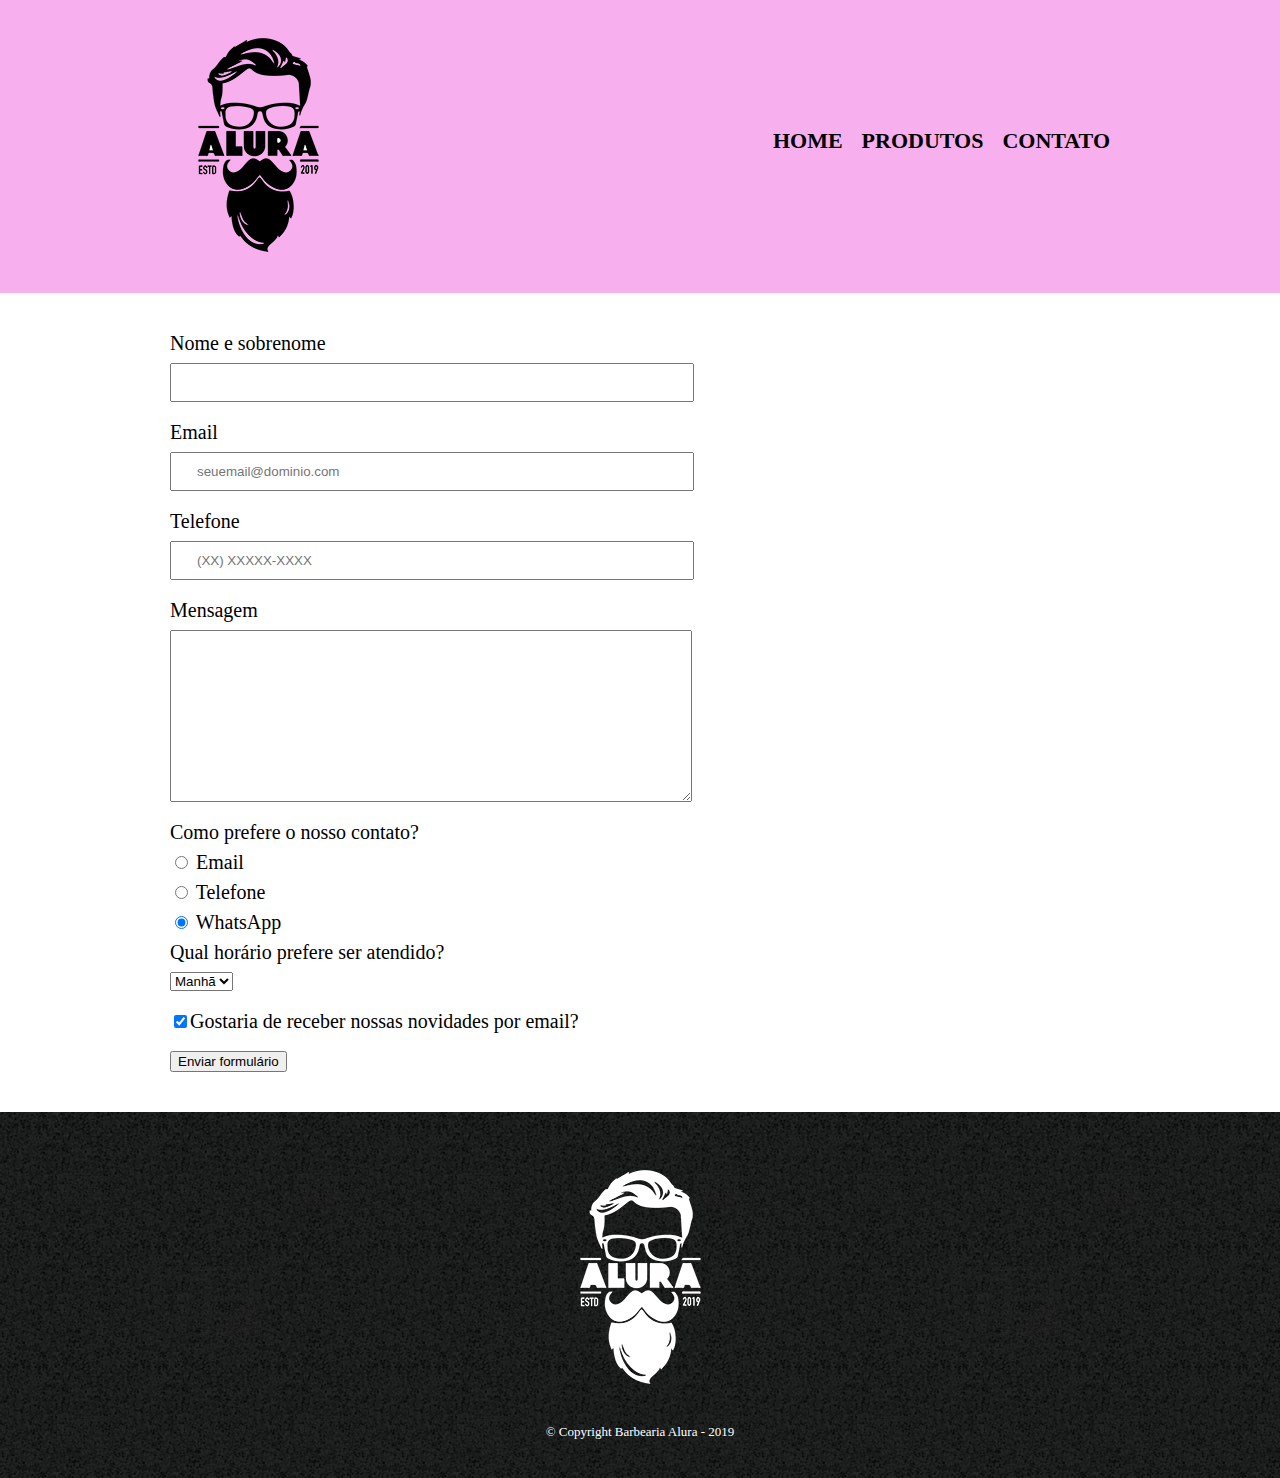
==== contato.html @ 74d12988 "Add files via upload" ====
<!DOCTYPE html>
<html>
	<head>
		<meta charset="UTF-8">
		<title>Contato - Barbearia Alura</title>

		<link rel="stylesheet" href="reset.css">
		<link rel="stylesheet" href="style.css">
	</head>
	<body>
		<header>
			<div class="caixa">
				<h1><img src="logo.png"></h1>

				<nav>
					<ul>
						<li><a href="index.html">Home</a></li>
						<li><a href="produtos.html">Produtos</a></li>
						<li><a href="contato.html">Contato</a></li>
					</ul>
				</nav>
			</div>
		</header>

		<main>
			<form>
				<label for="nomesobrenome">Nome e sobrenome</label>
				<input type="text" id="nomesobrenome" class="input-padrao" required>

				<label for="email">Email</label>
				<input type="email" id="email" class="input-padrao" required placeholder="seuemail@dominio.com">

				<label for="telefone">Telefone</label>
				<input type="tel" id="telefone" class="input-padrao" required placeholder="(XX) XXXXX-XXXX">

				<label for="mensagem">Mensagem</label>
				<textarea cols="70" rows="10" id="mensagem" class="input-padrao"></textarea>

				<div>
					<p>Como prefere o nosso contato?</p>
					<label for="radio-email"><input type="radio" name="contato" value="email" id="radio-email"> Email</label>
					
					<label for="radio-telefone"><input type="radio" name="contato" value="telefone" id="radio-telefone"> Telefone</label>
					
					<label for="radio-whatsapp"><input type="radio" name="contato" value="whatsapp" id="radio-whatsapp" checked> WhatsApp</label>
				</div>

				<div>
					<p>Qual horário prefere ser atendido?</p>
					<select>
						<option>Manhã</option>
						<option>Tarde</option>
						<option>Noite</option>
					</select>
				</div>

				<label class="checkbox"><input type="checkbox" checked>Gostaria de receber nossas novidades por email?</label>

				<input type="submit" value="Enviar formulário">
			</form>
		</main>

		<footer>
			<img src="logo-branco.png">
			<p class="copyright">&copy; Copyright Barbearia Alura - 2019</p>
		</footer>
	</body>
</html>
---- style.css ----
header {
	background: #f7afed;
	padding: 20px 0;
}

.caixa {
	position: relative;
	width: 940px;
	margin: 0 auto;
}

nav {
	position: absolute;
	top: 110px;
	right: 0;
}

nav li {
	display: inline;
	margin: 0 0 0 15px;
}

nav a {
	text-transform: uppercase;
	color: #000000;
	font-weight: bold;
	font-size: 22px;
	text-decoration: none;
}

nav a:hover {
	color: #C78C19;
	text-decoration: underline;
}

.produtos {
	width: 940px;
	margin: 0 auto;
	padding: 50px 0;
}

.produtos li {
	display: inline-block;
	text-align: center;
	width: 30%;
	vertical-align: top;
	margin: 0 1.5%;
	padding: 30px 20px;
	box-sizing: border-box;
	border: 2px solid #000000;
	border-radius: 10px;
}

.produtos li:hover {
	border-color: #C78C19;
}

.produtos li:active {
	border-color: #088C19;	
}

.produtos li:hover h2 {
	font-size: 34px;
}

.produtos h2 {
	font-size: 30px;
	font-weight: bold;
}

.produto-descricao {
	font-size: 18px;
}

.produto-preco {
	font-size: 22px;
	font-weight: bold;
	margin-top: 10px;
}

footer {
	text-align: center;
	background: url("bg.jpg");
	padding: 40px 0;
}

.copyright {
	color: #FFFFFF;
	font-size: 13px;
	margin: 20px 0 0;
}

main {
	width: 940px;
	margin: 0 auto;
}

form {
	margin: 40px 0;
}

form label, form p {
	display:block;
	font-size: 20px;
	margin: 0 0 10px;
}

.input-padrao {
	display: block;
	margin: 0 0 20px;
	padding: 10px 25px;
	width: 50%;
}

.checkbox {
	margin: 20px 0;
}
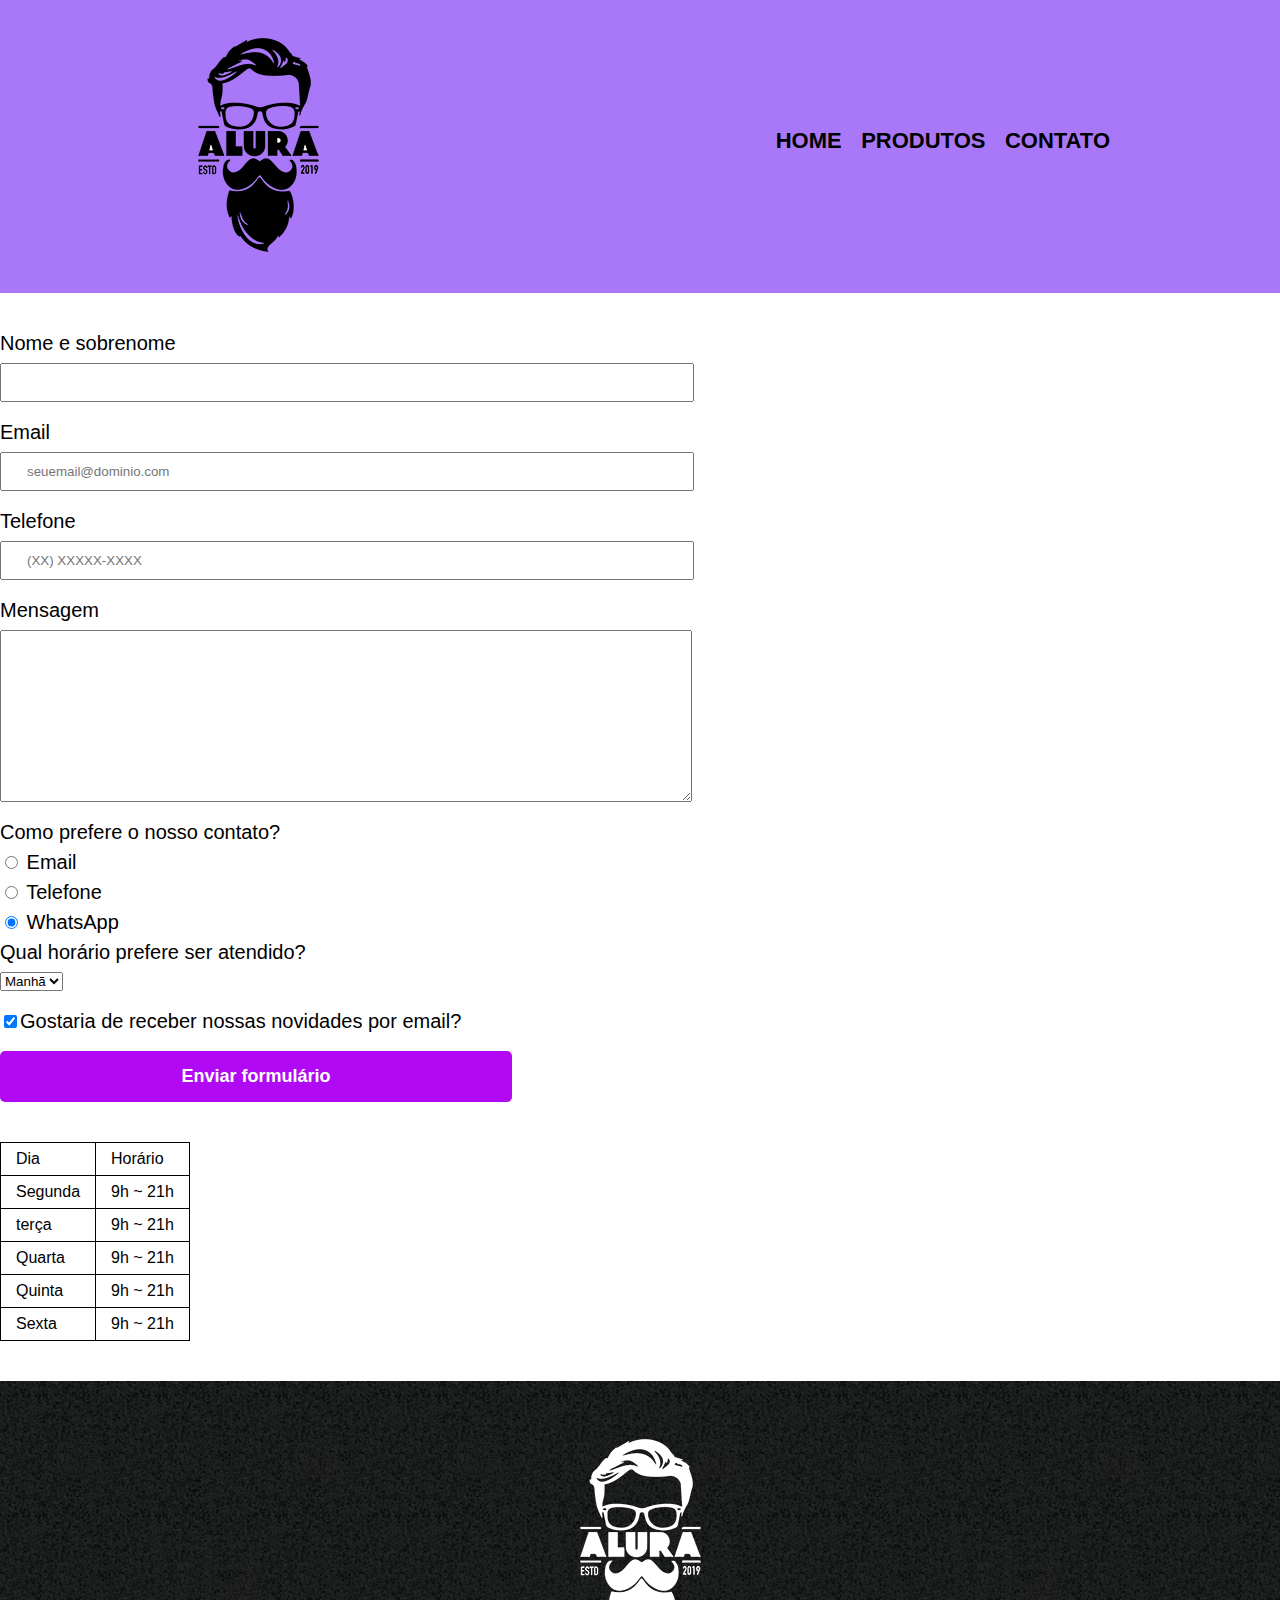
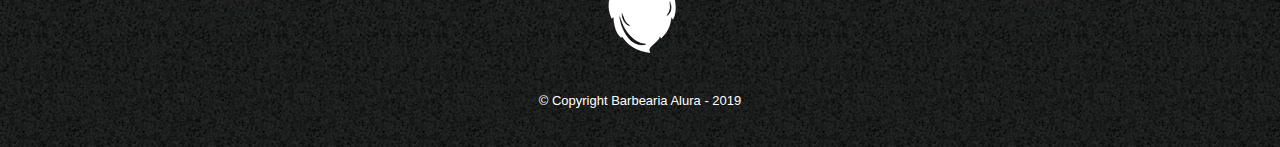
==== commit 2abab300: "Add files via upload" ====
--- a/contato.html
+++ b/contato.html
@@ -10,7 +10,7 @@
 	<body>
 		<header>
 			<div class="caixa">
-				<h1><img src="logo.png"></h1>
+				<h1><img src="logo.png" alt="Logo da Barbearia Alura"></h1>
 
 				<nav>
 					<ul>
@@ -34,34 +34,62 @@
 				<input type="tel" id="telefone" class="input-padrao" required placeholder="(XX) XXXXX-XXXX">
 
 				<label for="mensagem">Mensagem</label>
-				<textarea cols="70" rows="10" id="mensagem" class="input-padrao"></textarea>
+				<textarea cols="70" rows="10" id="mensagem" class="input-padrao" required></textarea>
 
-				<div>
-					<p>Como prefere o nosso contato?</p>
+				<fieldset>
+					<legend>Como prefere o nosso contato?</legend>
 					<label for="radio-email"><input type="radio" name="contato" value="email" id="radio-email"> Email</label>
 					
 					<label for="radio-telefone"><input type="radio" name="contato" value="telefone" id="radio-telefone"> Telefone</label>
 					
 					<label for="radio-whatsapp"><input type="radio" name="contato" value="whatsapp" id="radio-whatsapp" checked> WhatsApp</label>
-				</div>
+				</fieldset>
 
-				<div>
-					<p>Qual horário prefere ser atendido?</p>
+				<fieldset>
+					<legend>Qual horário prefere ser atendido?</legend>
 					<select>
 						<option>Manhã</option>
 						<option>Tarde</option>
 						<option>Noite</option>
 					</select>
-				</div>
+				</fieldset>
 
 				<label class="checkbox"><input type="checkbox" checked>Gostaria de receber nossas novidades por email?</label>
 
-				<input type="submit" value="Enviar formulário">
+				<input type="submit" value="Enviar formulário" class="enviar">
 			</form>
+
+			<table>
+				<tr>
+					<td>Dia</td>
+					<td>Horário</td>
+				</tr>
+				<tr>
+					<td>Segunda</td>
+					<td>9h ~ 21h</td>
+				</tr>
+				<tr>
+					<td>terça</td>
+					<td>9h ~ 21h</td>
+				</tr>
+				<tr>
+					<td>Quarta</td>
+					<td>9h ~ 21h</td>
+				</tr>
+				<tr>
+					<td>Quinta</td>
+					<td>9h ~ 21h</td>
+				</tr>
+				<tr>
+					<td>Sexta</td>
+					<td>9h ~ 21h</td>
+				</tr>	
+			</table>
+				
 		</main>
 
 		<footer>
-			<img src="logo-branco.png">
+			<img src="logo-branco.png" alt="Logo da Barbearia Alura">
 			<p class="copyright">&copy; Copyright Barbearia Alura - 2019</p>
 		</footer>
 	</body>
--- a/style.css
+++ b/style.css
@@ -1,5 +1,9 @@
+body {
+	font-family: 'Montserrat', sans-serif;
+}
+
 header {
-	background: #f7afed;
+	background: #a978f8;
 	padding: 20px 0;
 }
 
@@ -29,7 +33,7 @@
 }
 
 nav a:hover {
-	color: #C78C19;
+	color: #a893f5;
 	text-decoration: underline;
 }
 
@@ -52,11 +56,11 @@
 }
 
 .produtos li:hover {
-	border-color: #C78C19;
+	border-color: #71dfee;
 }
 
 .produtos li:active {
-	border-color: #088C19;	
+	border-color: #62b6e7;	
 }
 
 .produtos li:hover h2 {
@@ -91,15 +95,14 @@
 }
 
 main {
-	width: 940px;
-	margin: 0 auto;
+	
 }
 
 form {
 	margin: 40px 0;
 }
 
-form label, form p {
+form label, form legend {
 	display:block;
 	font-size: 20px;
 	margin: 0 0 10px;
@@ -114,4 +117,152 @@
 
 .checkbox {
 	margin: 20px 0;
+}
+
+.enviar {
+	width:40%;
+	padding: 15px 0;
+	background: rgb(177, 9, 243);
+	color: white;
+	font-weight: bold;
+	font-size: 18px;
+	border: none;
+	border-radius: 5px;
+	transition: 1s all;
+	cursor: pointer;
+}
+
+.enviar:hover {
+	background: rgb(144, 208, 245);
+	transform: scale(1.2);
+}
+
+table {
+	margin: 20px 0 40px;
+}
+
+thead {
+	background: #555555;
+	color: white;
+	font-weight: bold;
+}
+
+td, th {
+	border: 1px solid #000000;
+	padding: 8px 15px;
+}
+
+
+/* css da página inicial */
+.banner {
+	width:100%;
+}
+
+.titulo-principal {
+	text-align: center;
+	font-size: 2em;
+	margin: 0 0 1em;
+	clear: left;
+}
+
+.principal {
+	padding: 3em 0;
+	background: #FEFEFE;
+	width: 940px;
+	margin: 0 auto;
+}
+
+.principal p {
+	margin: 0 0 1em;
+}
+
+.principal strong {
+	font-weight: bold;
+}
+
+.principal em {
+	font-style: italic;
+}
+
+.utensilios {
+	width: 120px;
+	float: left;
+	margin: 0 20px 20px 0;
+}
+
+.mapa {
+	padding: 3em 0;
+	background: linear-gradient(#FEFEFE, #888888);
+}
+
+.mapa-conteudo {
+	width: 940px;
+	margin: 0 auto;
+}
+
+.mapa p {
+	margin: 0 0 2em;
+	text-align: center;
+}
+
+.beneficios {
+	padding: 3em 0;
+	background: #888888;
+}
+
+.conteudo-beneficios {
+	width: 640px;
+	margin: 0 auto;
+}
+
+.lista-beneficios {
+	width: 40%;
+	display: inline-block;
+	vertical-align: top;
+}
+
+.itens {
+	line-height: 1.5;
+}
+
+.itens:first-child {
+	font-weight: bold;
+}
+
+.itens:before {
+	content: "🟊";
+}
+
+.imagem-beneficios {
+	width: 60%;
+	opacity: 1;
+	transition: 400ms;
+	box-shadow: 10px 10px 10px 0 #000000;
+}
+
+.imagem-beneficios:hover {
+	opacity: 0.3;
+}
+
+.video {
+	width: 560px;
+	margin: 2em auto;
+}
+
+@media screen and (max-width: 480px) {
+	.caixa, .principal, .conteudo-beneficios, .mapa-conteudo, .video {
+		width: auto;
+	}
+
+	h1 {
+		text-align: center;
+	}
+
+	nav {
+		position: static;
+	}
+
+	.lista-beneficios, .imagem-beneficios {
+		width: 100%;
+	}
 }